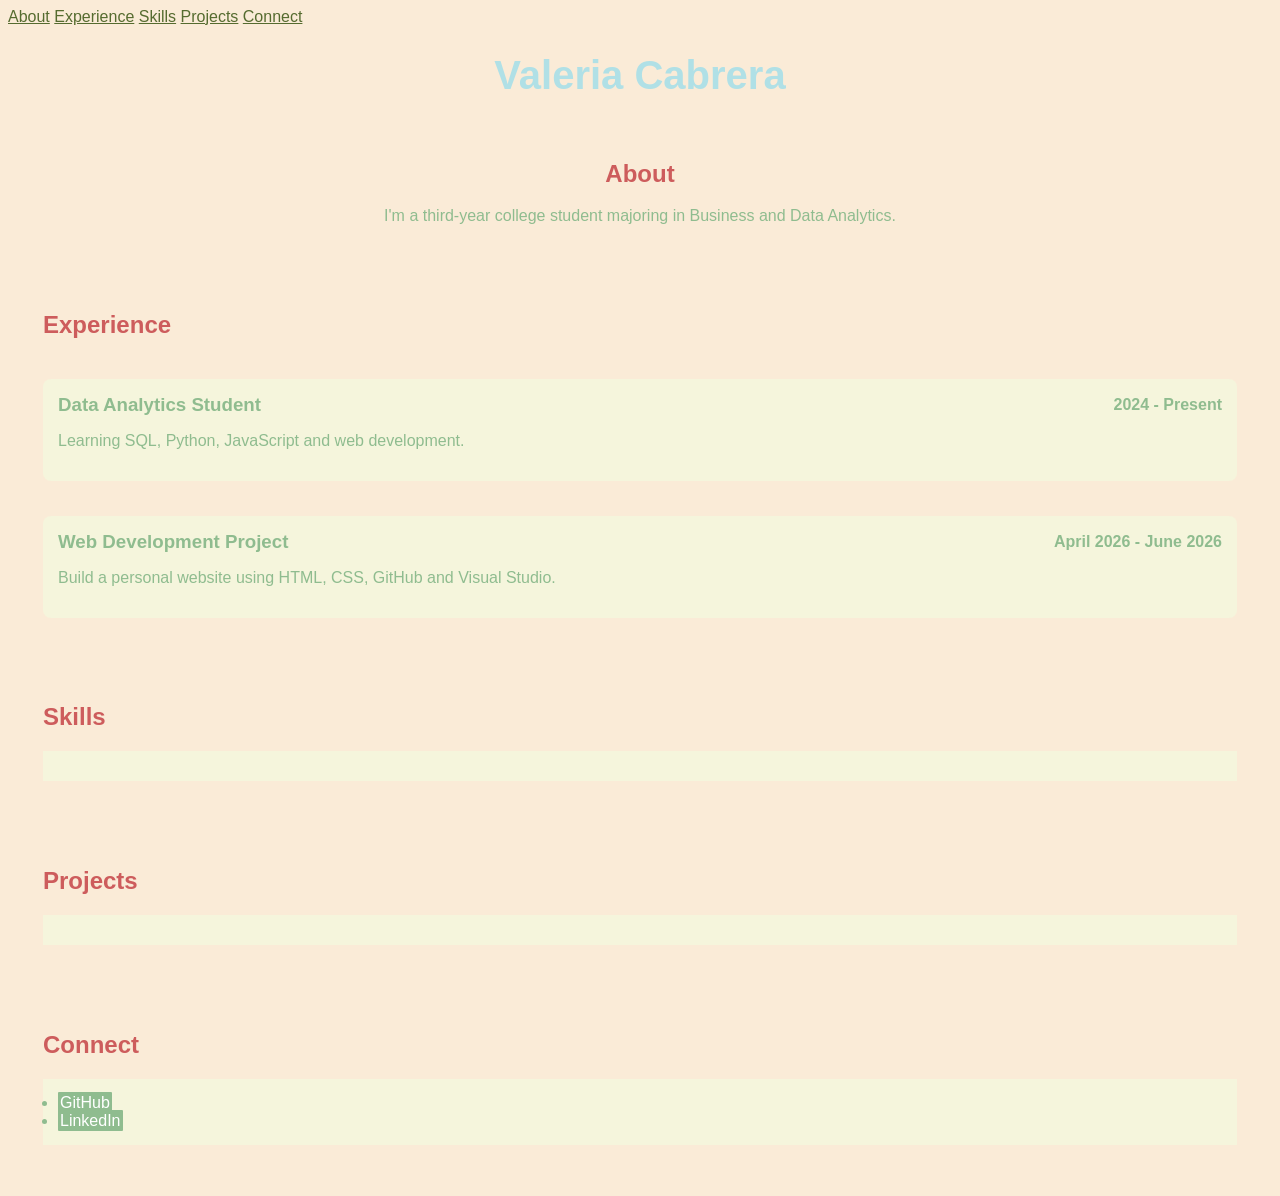
==== index.html @ 8f013e88 "Merge branch 'main' into lesson-6" ====
<!DOCTYPE html>
<html lang="en">
<head>
    <link rel="stylesheet" href="css/index.css">
    <title>Valeria Cabrera's Portfolio</title>
    <meta charset="UTF-8">
    <meta name="description" content="My personal webpage">
</head>

<body>
    <header> 
    <nav>
        <a href="#about">About</a>
        <a href="#experience">Experience</a>
        <a href="#skills">Skills</a>
        <a href="#projects">Projects</a>
        <a href="#connect">Connect</a>
    </nav>
    </header>

    <h1>Valeria Cabrera </h1>

    <section id="about"> 
        <h2>About</h2>
        <p> 
            I'm a third-year college student majoring in Business and Data Analytics.
        </p>
    </section> 
   

    <section id="experience">  
        <h2>Experience</h2>
        <div class="job">
            <div class="job-header">
                <h3>Data Analytics Student</h3>
                <span>2024 - Present</span>
            </div>
            <p>
                Learning SQL, Python, JavaScript and web development.
            </p>
        </div>
        <div class="job">
            <div class="job-header">
                <h3>Web Development Project</h3>
                <span>April 2026 - June 2026</span>
            </div>
            <p>
                Build a personal website using HTML, CSS, GitHub and Visual Studio.
            </p>
        </div>
    </section>

    <section id="skills">
        <h2>Skills</h2>
        <ul></ul>
    </section>

    <section id="projects">
        <h2>Projects</h2>
        <ul></ul>
    </section>

    <section id="connect"> 
        <h2>Connect</h2>
        <ul>
            <li><a href="https://github.com/valeCab">GitHub</a></li>
            <li><a href="https://www.linkedin.com/in/valeria-cabrera-pacheco-833a4532a/">LinkedIn</a></li>
        </ul>
    </section>
</body>
</html>
---- css/index.css ----
body {
    background-color: antiquewhite;
    color: darkseagreen;
    font-family: Tahoma, sans-serif;
}

h1{
    color: powderblue;
    text-align: center;
    font-size: 40px;
}

h2{
    color: indianred;
}

section{
    margin: 20px;
    padding: 15px;
}

ul{
    background-color: beige;
    padding: 15px;
}

a{
    color: darkolivegreen;
}
#about {
    text-align: center;
}

#experience {
    padding: 15px;
    display: flex;
    flex-direction: column;
    gap: 20px;
}
.job {
    background-color: beige;
    padding: 15px;
    margin-bottom: 15px;
    border-radius: 8px;
}
.job-header{
    display: flex;
    justify-content: space-between;
    align-items: center;
}
.job h3 {
    margin: 0;
}
.job span {
    font-weight: bold;
}

#connect a{
    text-decoration: none;
    background-color: darkseagreen;
    color: white;
    padding: 2px;
    border-radius: 1px;
#connect ul{
    display: flex;
    gap: 15px;
    list-style: none;
    padding: 0;
}

#skills ul {
    display: flex;
    gap: 15px;
    list-style: none;
    padding: 0;
    flex-wrap: wrap;
}

#skills li {
    padding: 10px;
    border-radius: 8px;
}
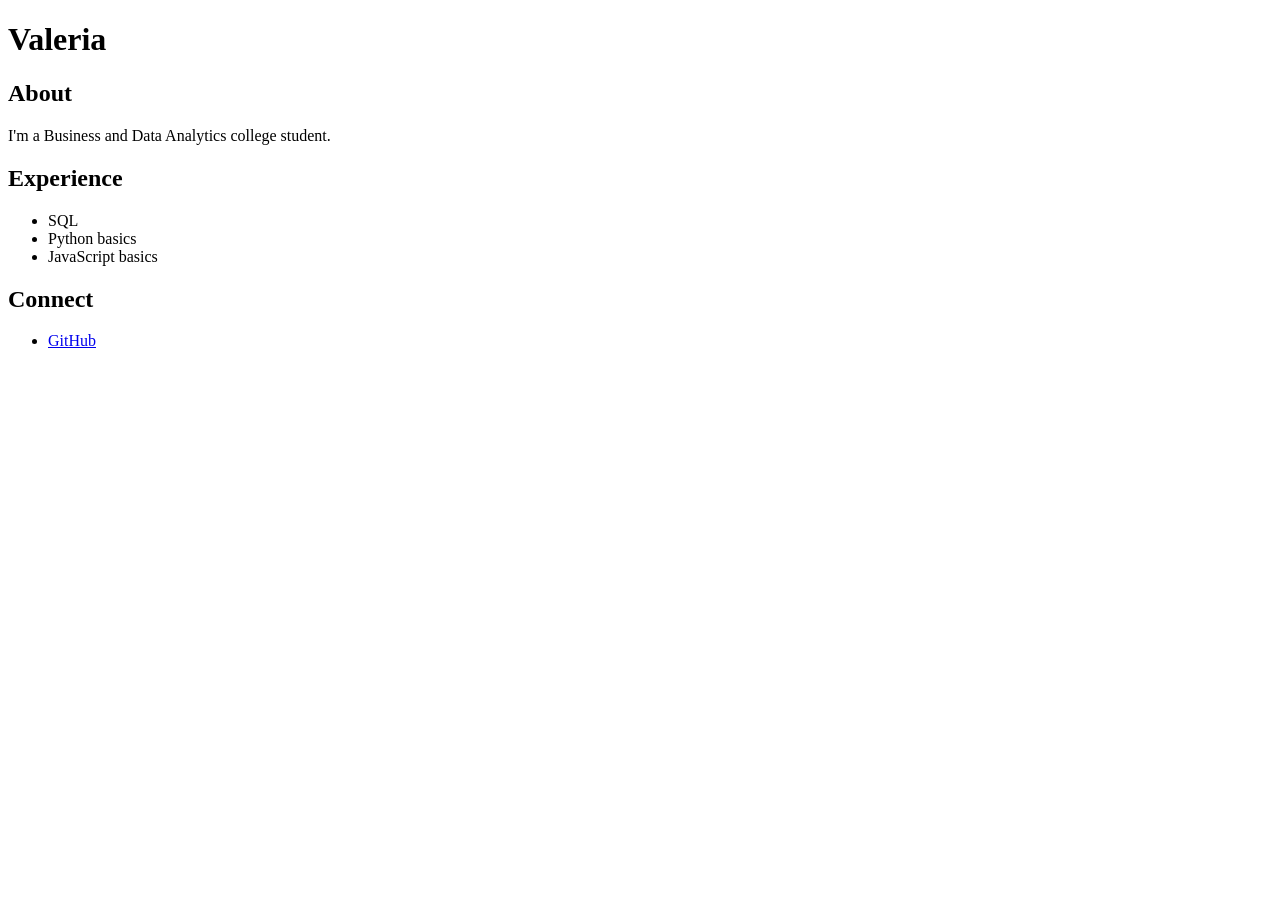
==== commit 9e62b3f1: "Merge pull request #2 from valeCab/lesson-5 added html assignment" ====
--- a/index.html
+++ b/index.html
@@ -1,70 +1,34 @@
 <!DOCTYPE html>
 <html lang="en">
 <head>
-    <link rel="stylesheet" href="css/index.css">
     <title>Valeria Cabrera's Portfolio</title>
     <meta charset="UTF-8">
     <meta name="description" content="My personal webpage">
 </head>
 
 <body>
-    <header> 
-    <nav>
-        <a href="#about">About</a>
-        <a href="#experience">Experience</a>
-        <a href="#skills">Skills</a>
-        <a href="#projects">Projects</a>
-        <a href="#connect">Connect</a>
-    </nav>
-    </header>
+    <h1>Valeria</h1>
 
-    <h1>Valeria Cabrera </h1>
-
-    <section id="about"> 
+    <section id="About"> </section>
         <h2>About</h2>
         <p> 
-            I'm a third-year college student majoring in Business and Data Analytics.
+            I'm a Business and Data Analytics college student.
         </p>
     </section> 
    
-
-    <section id="experience">  
+    <section id="Experience">  
         <h2>Experience</h2>
-        <div class="job">
-            <div class="job-header">
-                <h3>Data Analytics Student</h3>
-                <span>2024 - Present</span>
-            </div>
-            <p>
-                Learning SQL, Python, JavaScript and web development.
-            </p>
-        </div>
-        <div class="job">
-            <div class="job-header">
-                <h3>Web Development Project</h3>
-                <span>April 2026 - June 2026</span>
-            </div>
-            <p>
-                Build a personal website using HTML, CSS, GitHub and Visual Studio.
-            </p>
-        </div>
+        <ul>
+            <li>SQL</li>
+            <li>Python basics</li>
+            <li>JavaScript basics</li>
+        </ul>
     </section>
 
-    <section id="skills">
-        <h2>Skills</h2>
-        <ul></ul>
-    </section>
-
-    <section id="projects">
-        <h2>Projects</h2>
-        <ul></ul>
-    </section>
-
-    <section id="connect"> 
+    <section id="Connect"> 
         <h2>Connect</h2>
         <ul>
             <li><a href="https://github.com/valeCab">GitHub</a></li>
-            <li><a href="https://www.linkedin.com/in/valeria-cabrera-pacheco-833a4532a/">LinkedIn</a></li>
         </ul>
     </section>
 </body>
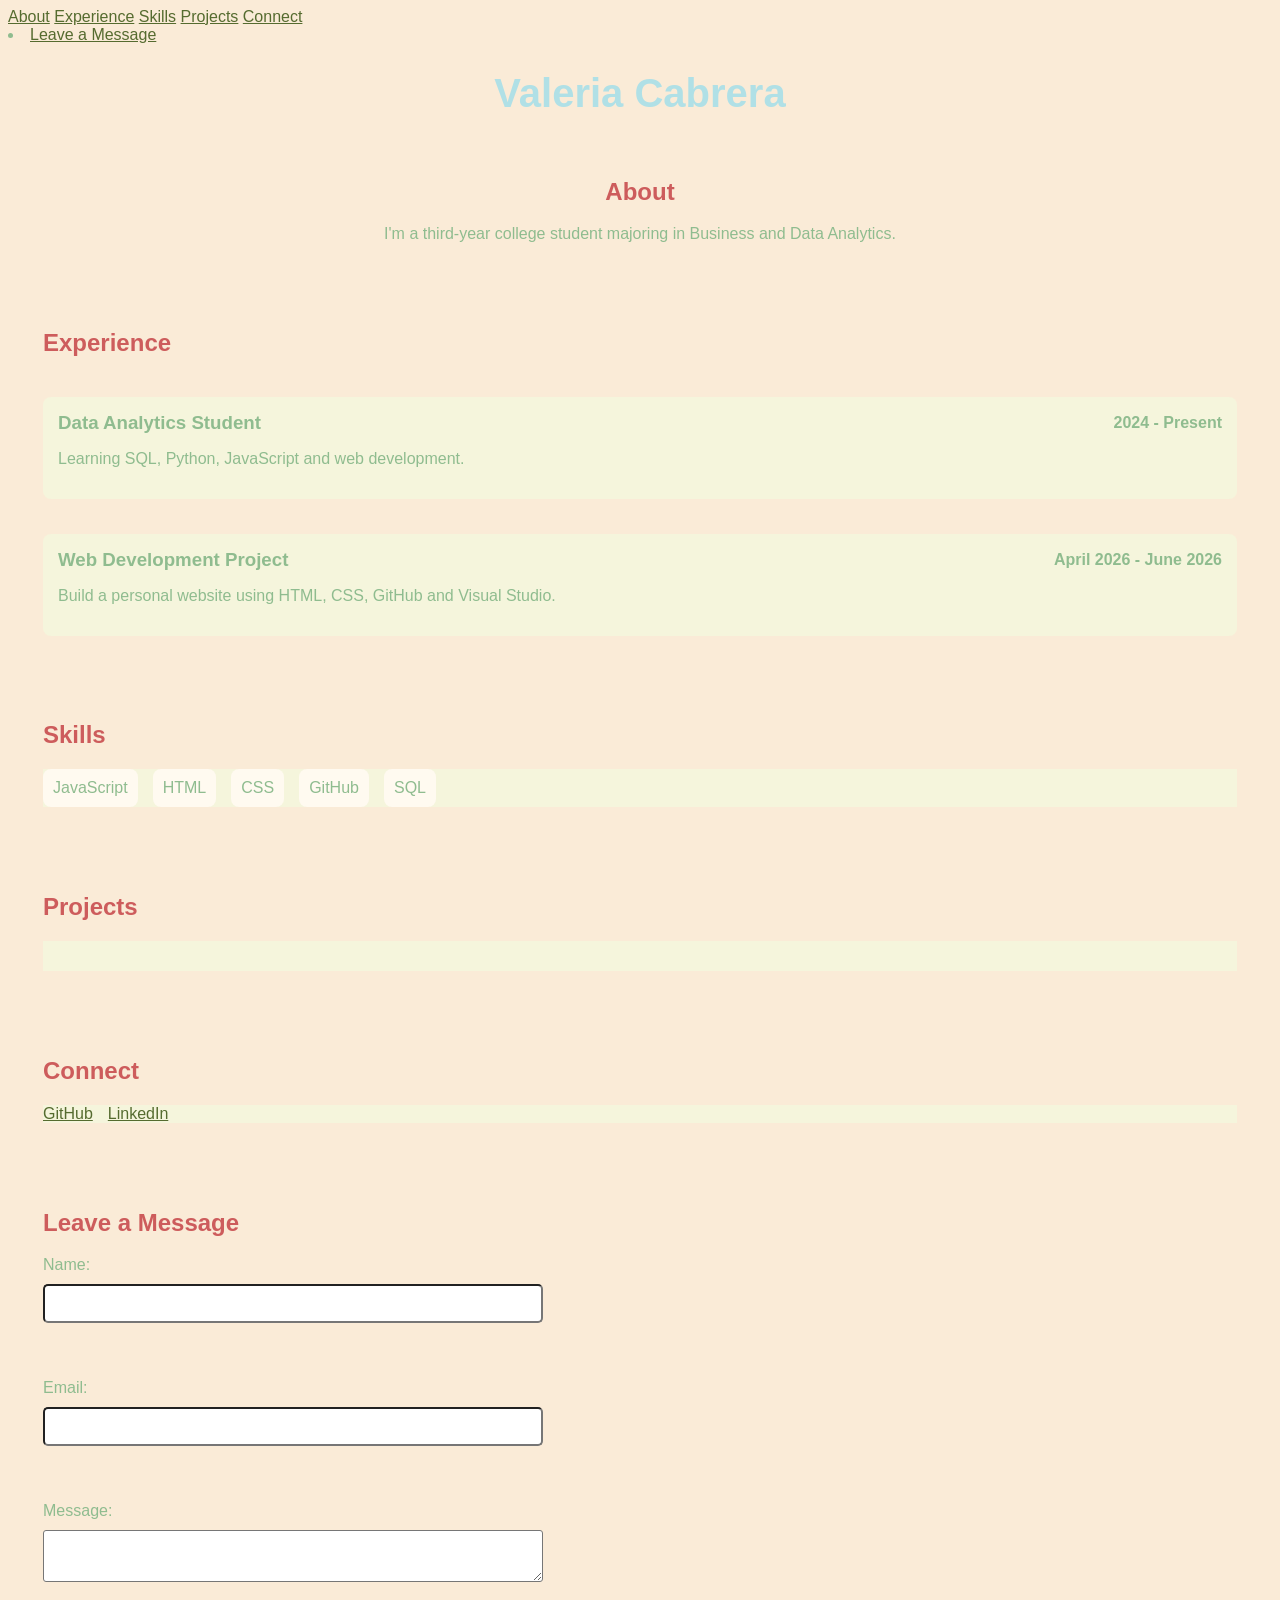
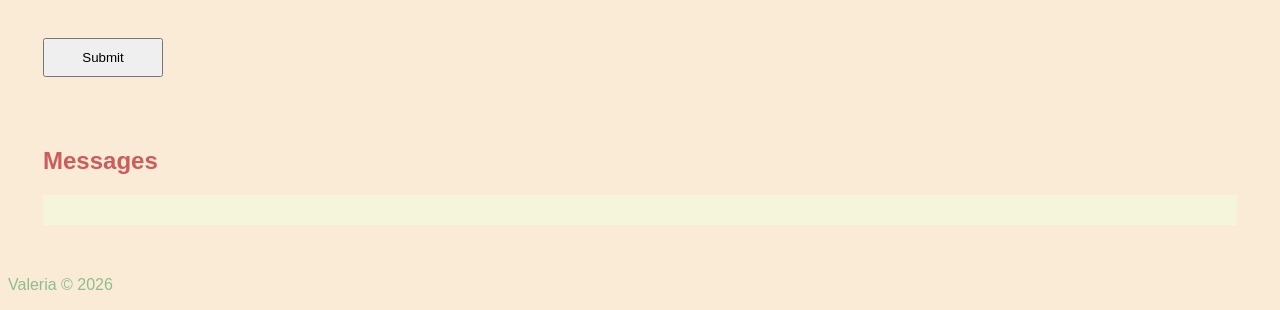
==== commit 6469705c: "form and message section added" ====
--- a/index.html
+++ b/index.html
@@ -1,35 +1,103 @@
 <!DOCTYPE html>
 <html lang="en">
 <head>
+    <link rel="stylesheet" href="css/index.css">
     <title>Valeria Cabrera's Portfolio</title>
     <meta charset="UTF-8">
     <meta name="description" content="My personal webpage">
+    <meta name="viewport" content="width=device-width,initial-scale=1.0">
 </head>
 
 <body>
-    <h1>Valeria</h1>
+    <header> 
+    <nav>
+        <a href="#about">About</a>
+        <a href="#experience">Experience</a>
+        <a href="#skills">Skills</a>
+        <a href="#projects">Projects</a>
+        <a href="#connect">Connect</a>
+        <li><a href="#leave-message">Leave a Message</a></li>
+    </nav>
+    </header>
 
-    <section id="About"> </section>
+    <h1>Valeria Cabrera </h1>
+
+    <section id="about"> 
         <h2>About</h2>
         <p> 
-            I'm a Business and Data Analytics college student.
+            I'm a third-year college student majoring in Business and Data Analytics.
         </p>
     </section> 
-   
-    <section id="Experience">  
+
+    <section id="experience">  
         <h2>Experience</h2>
+        <div class="job">
+            <div class="job-header">
+                <h3>Data Analytics Student</h3>
+                <span>2024 - Present</span>
+            </div>
+            <p>
+                Learning SQL, Python, JavaScript and web development.
+            </p>
+        </div>
+        <div class="job">
+            <div class="job-header">
+                <h3>Web Development Project</h3>
+                <span>April 2026 - June 2026</span>
+            </div>
+            <p>
+                Build a personal website using HTML, CSS, GitHub and Visual Studio.
+            </p>
+        </div>
+    </section>
+
+    <section id="skills">
+        <h2>Skills</h2>
+        <ul></ul>
+    </section>
+
+    <section id="projects">
+        <h2>Projects</h2>
+        <ul></ul>
+    </section>
+ 
+    <section id="connect"> 
+        <h2>Connect</h2>
         <ul>
-            <li>SQL</li>
-            <li>Python basics</li>
-            <li>JavaScript basics</li>
+            <li><a href="https://github.com/valeCab">GitHub</a></li>
+            <li><a href="https://www.linkedin.com/in/valeria-cabrera-pacheco-833a4532a/">LinkedIn</a></li>
         </ul>
     </section>
 
-    <section id="Connect"> 
-        <h2>Connect</h2>
-        <ul>
-            <li><a href="https://github.com/valeCab">GitHub</a></li>
-        </ul>
+    <section id="leave-message">
+        <h2>Leave a Message</h2>
+
+        <form name="leave_message">
+
+            <label for="usersName">Name:</label>
+            <input type="text" name="usersName" required>
+
+            <br><br>
+
+            <label for="usersEmail">Email:</label>
+            <input type="email" name="usersEmail" required>
+
+            <br><br>
+
+            <label for="usersMessage">Message:</label>
+            <textarea name="usersMessage" required></textarea>
+
+            <br><br>
+
+            <button type="submit">Submit</button>
+        </form>
     </section>
+
+    <section id="messages">
+        <h2>Messages</h2>
+        <ul></ul>
+    </section>
+
+<script src="js/index.js"></script>
 </body>
 </html>
--- a/css/index.css
+++ b/css/index.css
@@ -0,0 +1,104 @@
+body {
+    background-color: antiquewhite;
+    color: darkseagreen;
+    font-family: Tahoma, sans-serif;
+}
+
+h1{
+    color: powderblue;
+    text-align: center;
+    font-size: 40px;
+}
+
+h2{
+    color: indianred;
+}
+
+section{
+    margin: 20px;
+    padding: 15px;
+}
+
+ul{
+    background-color: beige;
+    padding: 15px;
+}
+
+a{
+    color: darkolivegreen;
+}
+#about {
+    text-align: center;
+}
+
+#experience {
+    display: flex;
+    flex-direction: column;
+    gap: 20px;
+}
+.job {
+    background-color: beige;
+    padding: 15px;
+    margin-bottom: 15px;
+    border-radius: 8px;
+}
+.job-header{
+    display: flex;
+    justify-content: space-between;
+    align-items: center;
+}
+.job h3 {
+    margin: 0;
+}
+.job span {
+    font-weight: bold;
+}
+
+#connect ul{
+    display: flex;
+    gap: 15px;
+    list-style: none;
+    padding: 0;
+}
+
+#skills ul {
+    display: flex;
+    gap: 15px;
+    list-style: none;
+    padding: 0;
+    flex-wrap: wrap;
+}
+
+#skills li {
+    background-color: floralwhite;
+    padding: 10px;
+    border-radius: 8px;
+}
+
+#footer {
+    text-align: center;
+    padding: 20px;
+    margin-top: 30px;
+}
+
+form {
+    display: flex;
+    flex-direction: column;
+    gap: 10px;
+    max-width: 500px;
+}
+
+input {
+    padding: 10px;
+    border-radius: 5px;
+}
+
+textarea {
+    padding: 10px;
+    border-radius: 3px;
+}
+
+button {
+    width: 120px;
+    padding: 10px;
+}
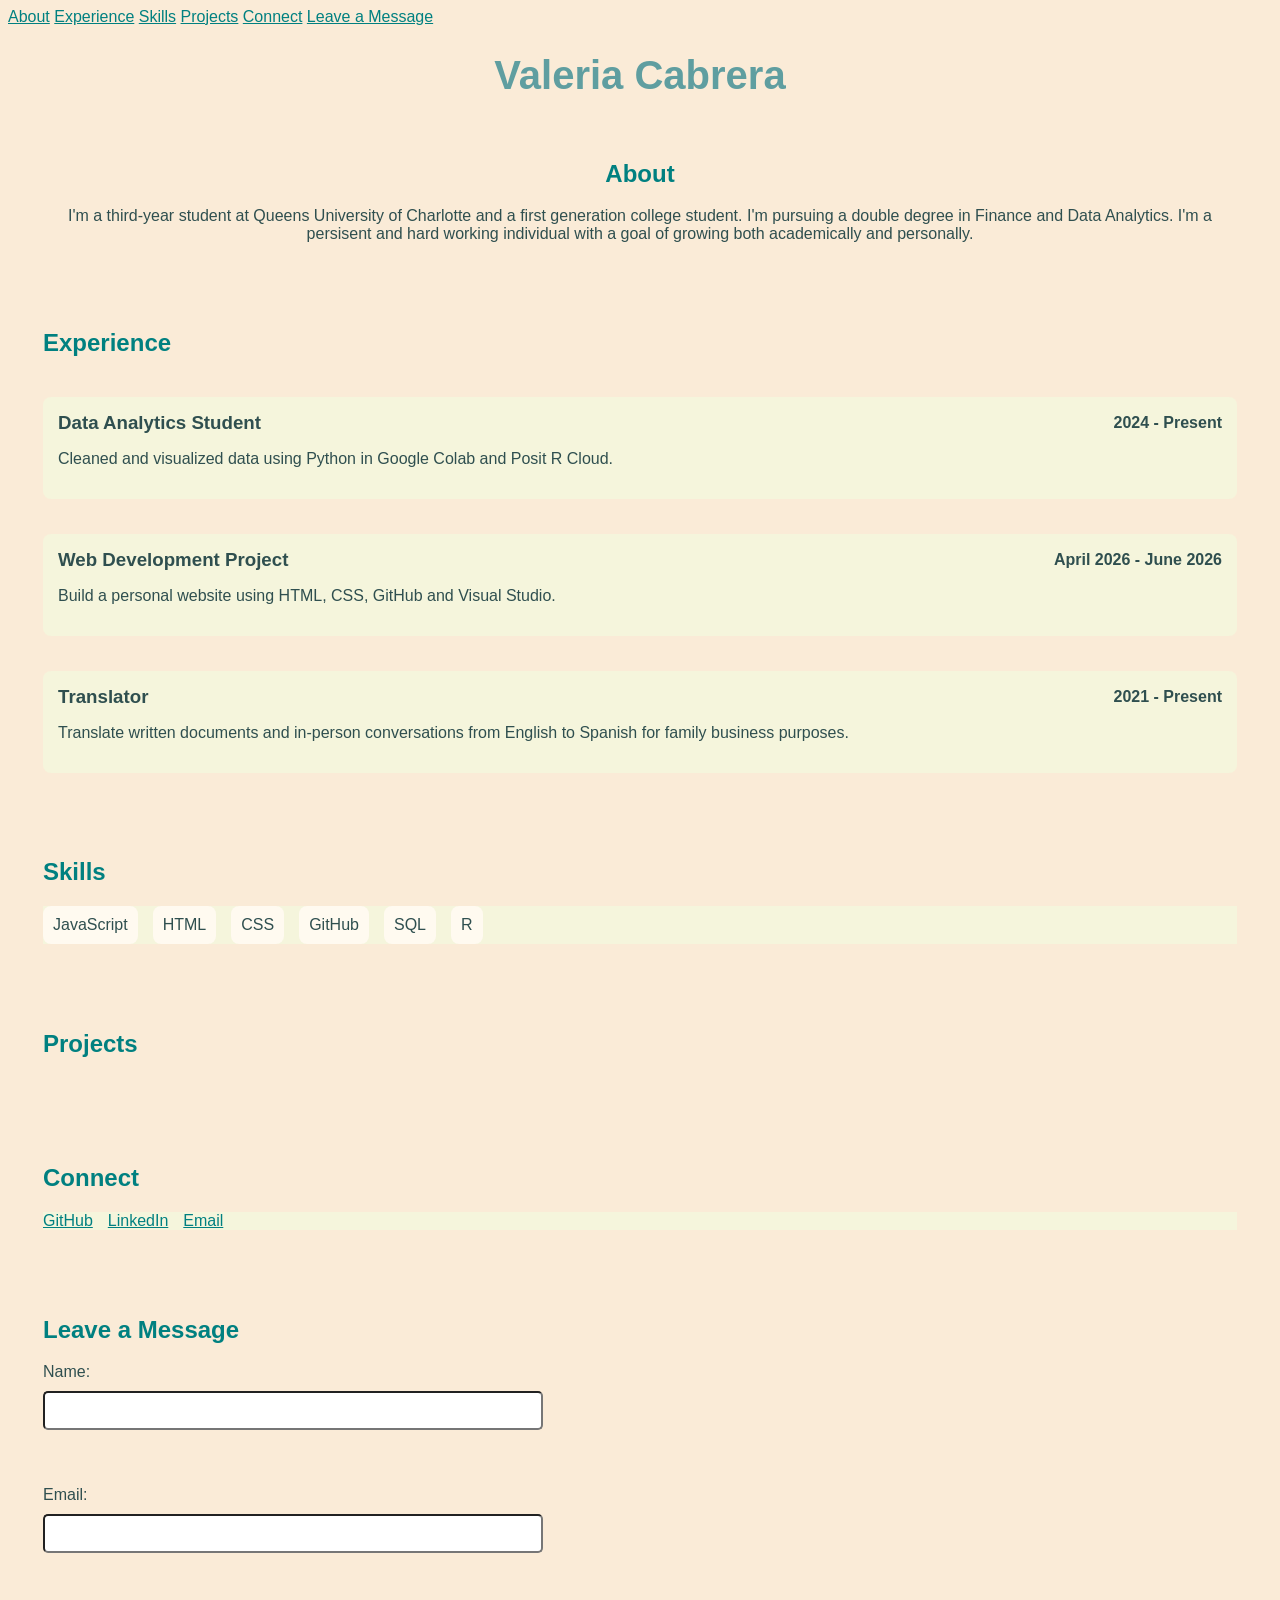
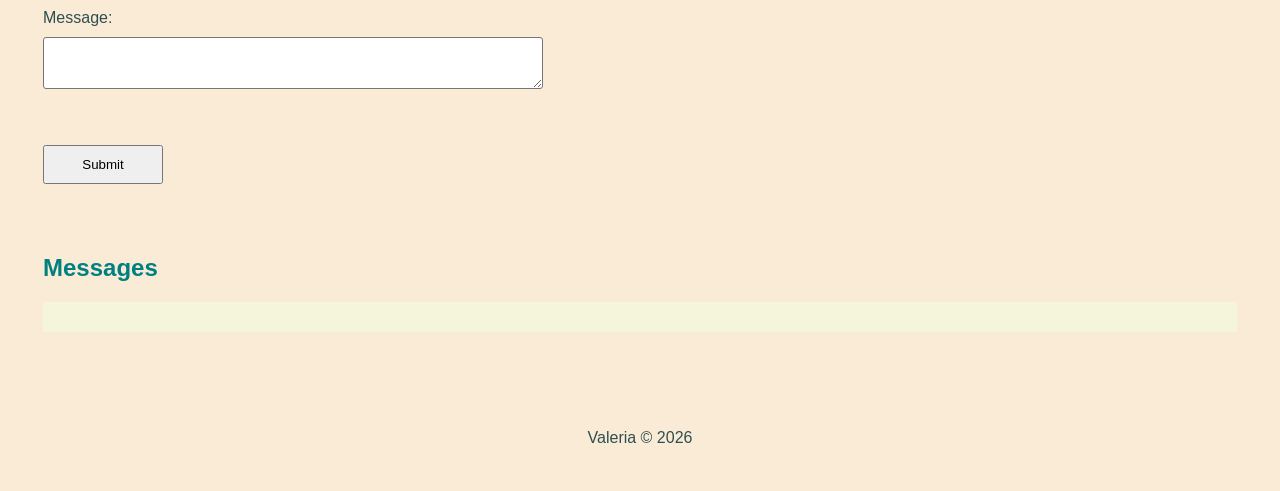
==== commit 29a6a0ad: "API fetch completed" ====
--- a/index.html
+++ b/index.html
@@ -16,7 +16,7 @@
         <a href="#skills">Skills</a>
         <a href="#projects">Projects</a>
         <a href="#connect">Connect</a>
-        <li><a href="#leave-message">Leave a Message</a></li>
+        <a href="#leave-message">Leave a Message</a>
     </nav>
     </header>
 
@@ -25,7 +25,7 @@
     <section id="about"> 
         <h2>About</h2>
         <p> 
-            I'm a third-year college student majoring in Business and Data Analytics.
+            I'm a third-year student at Queens University of Charlotte and a first generation college student. I'm pursuing a double degree in Finance and Data Analytics. I'm a persisent and hard working individual with a goal of growing both academically and personally.
         </p>
     </section> 
 
@@ -37,7 +37,7 @@
                 <span>2024 - Present</span>
             </div>
             <p>
-                Learning SQL, Python, JavaScript and web development.
+                Cleaned and visualized data using Python in Google Colab and Posit R Cloud.  
             </p>
         </div>
         <div class="job">
@@ -47,6 +47,15 @@
             </div>
             <p>
                 Build a personal website using HTML, CSS, GitHub and Visual Studio.
+            </p>
+        </div>
+        <div class="job">
+            <div class="job-header">
+                <h3>Translator</h3>
+                <span>2021 - Present </span>
+            </div>
+            <p>
+                Translate written documents and in-person conversations from English to Spanish for family business purposes.
             </p>
         </div>
     </section>
@@ -66,6 +75,7 @@
         <ul>
             <li><a href="https://github.com/valeCab">GitHub</a></li>
             <li><a href="https://www.linkedin.com/in/valeria-cabrera-pacheco-833a4532a/">LinkedIn</a></li>
+            <a href="mailto:valeria.cabrerapacheco18@gmail.com">Email</a>
         </ul>
     </section>
 
--- a/css/index.css
+++ b/css/index.css
@@ -1,17 +1,17 @@
 body {
     background-color: antiquewhite;
-    color: darkseagreen;
+    color: darkslategray;
     font-family: Tahoma, sans-serif;
 }
 
 h1{
-    color: powderblue;
+    color: cadetblue;
     text-align: center;
     font-size: 40px;
 }
 
 h2{
-    color: indianred;
+    color: teal;
 }
 
 section{
@@ -25,7 +25,7 @@
 }
 
 a{
-    color: darkolivegreen;
+    color: teal;
 }
 #about {
     text-align: center;
@@ -75,7 +75,7 @@
     border-radius: 8px;
 }
 
-#footer {
+footer {
     text-align: center;
     padding: 20px;
     margin-top: 30px;
@@ -101,4 +101,18 @@
 button {
     width: 120px;
     padding: 10px;
-}+}
+
+#projects ul {
+    display: flex;
+    flex-wrap: wrap;
+    gap: 15px;
+    list-style: none;
+    padding: 0;
+}
+
+#projects li {
+    background-color:floralwhite;
+    padding: 10px;
+    border-radius: 8px;
+}
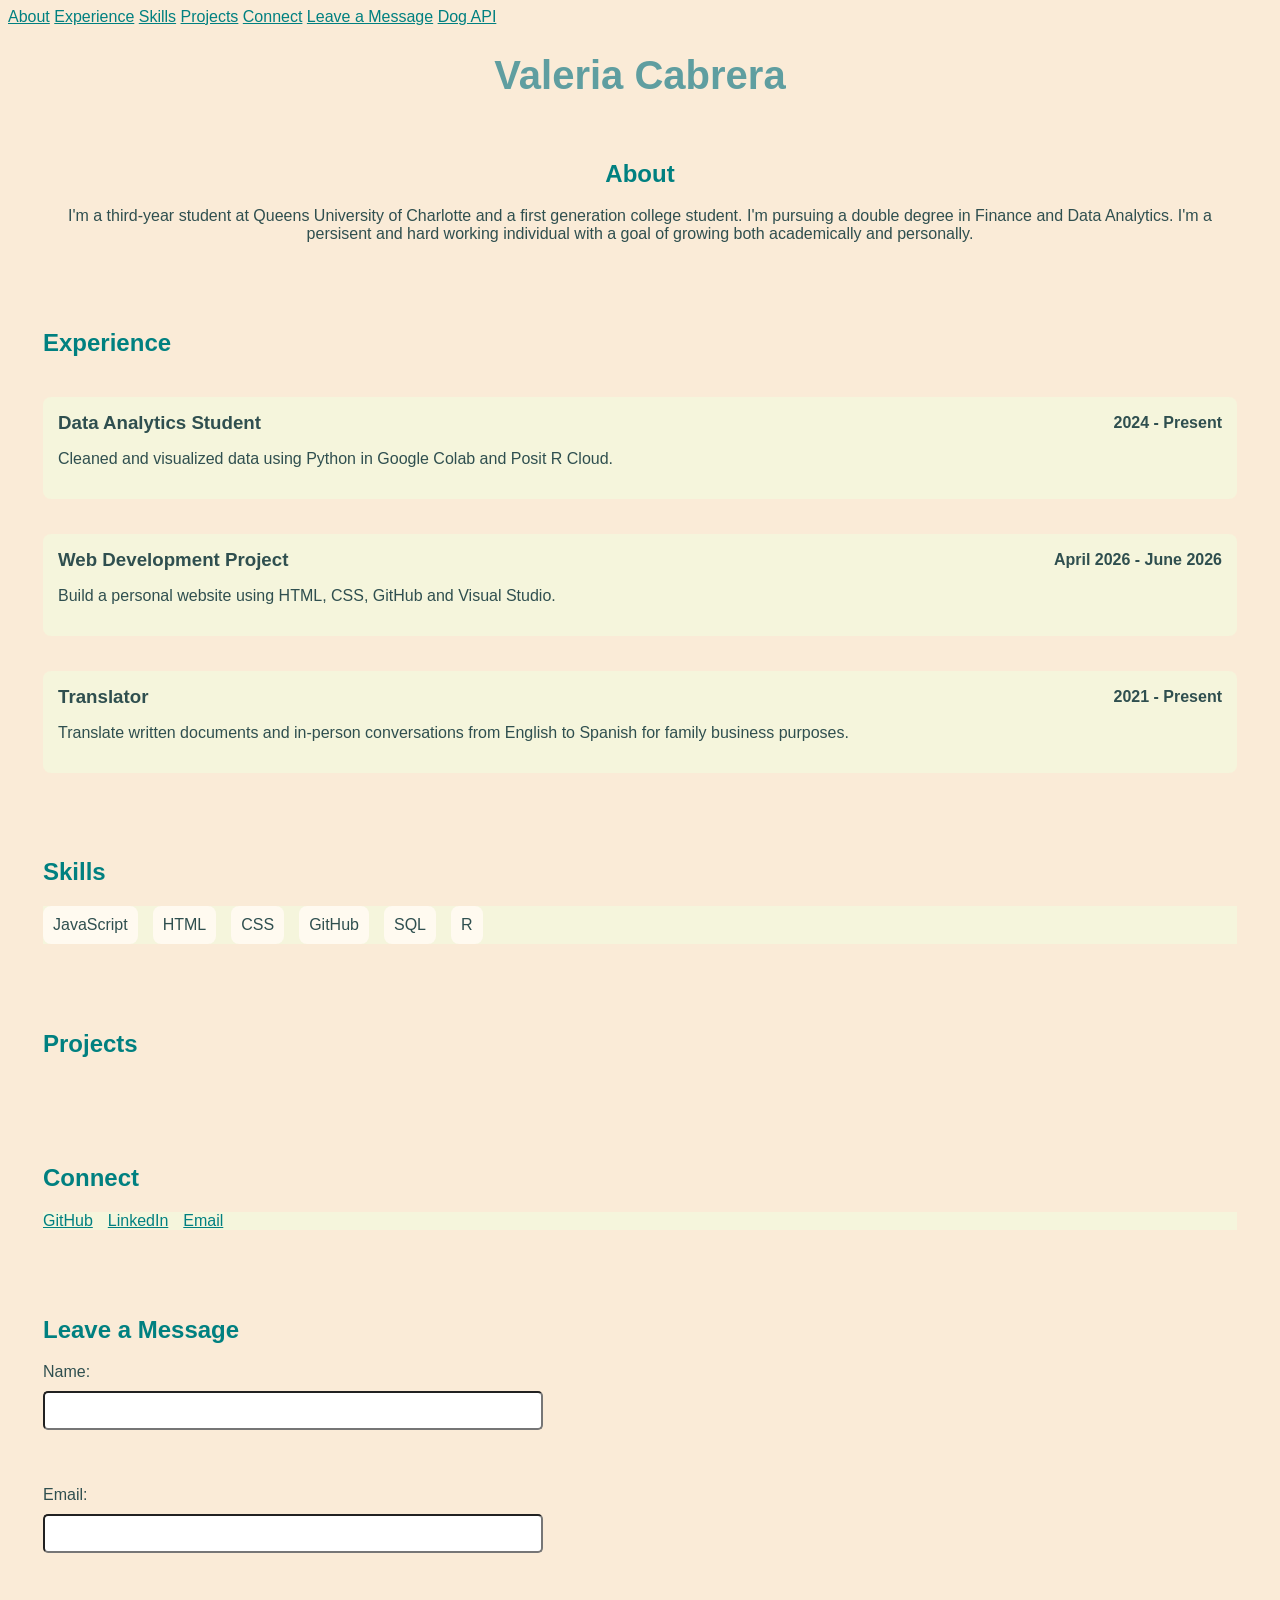
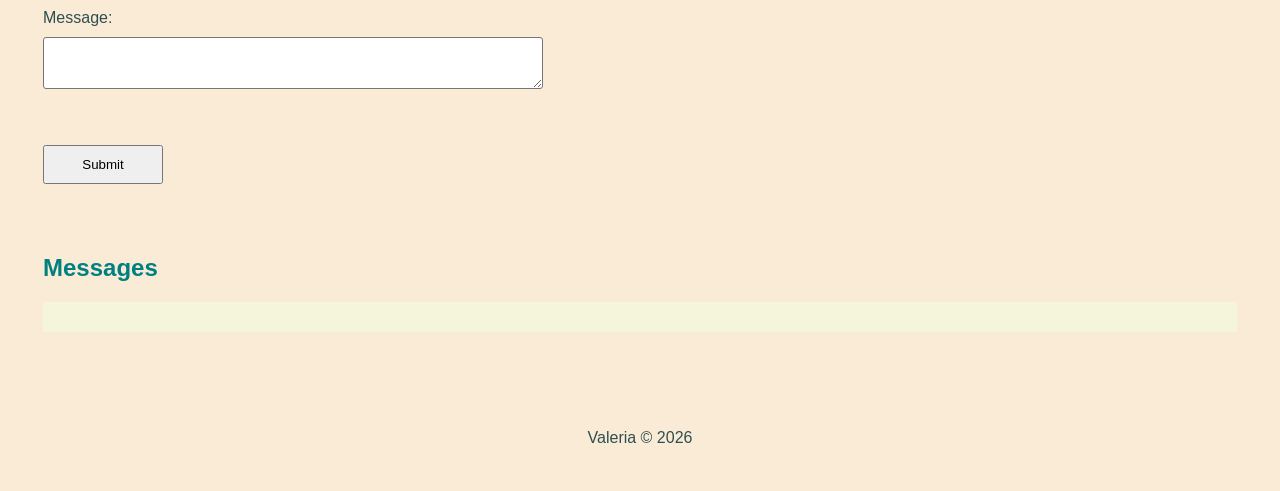
==== commit 015ba6fe: "added open api page" ====
--- a/index.html
+++ b/index.html
@@ -17,6 +17,7 @@
         <a href="#projects">Projects</a>
         <a href="#connect">Connect</a>
         <a href="#leave-message">Leave a Message</a>
+        <a href="openapi.html">Dog API</a>
     </nav>
     </header>
 
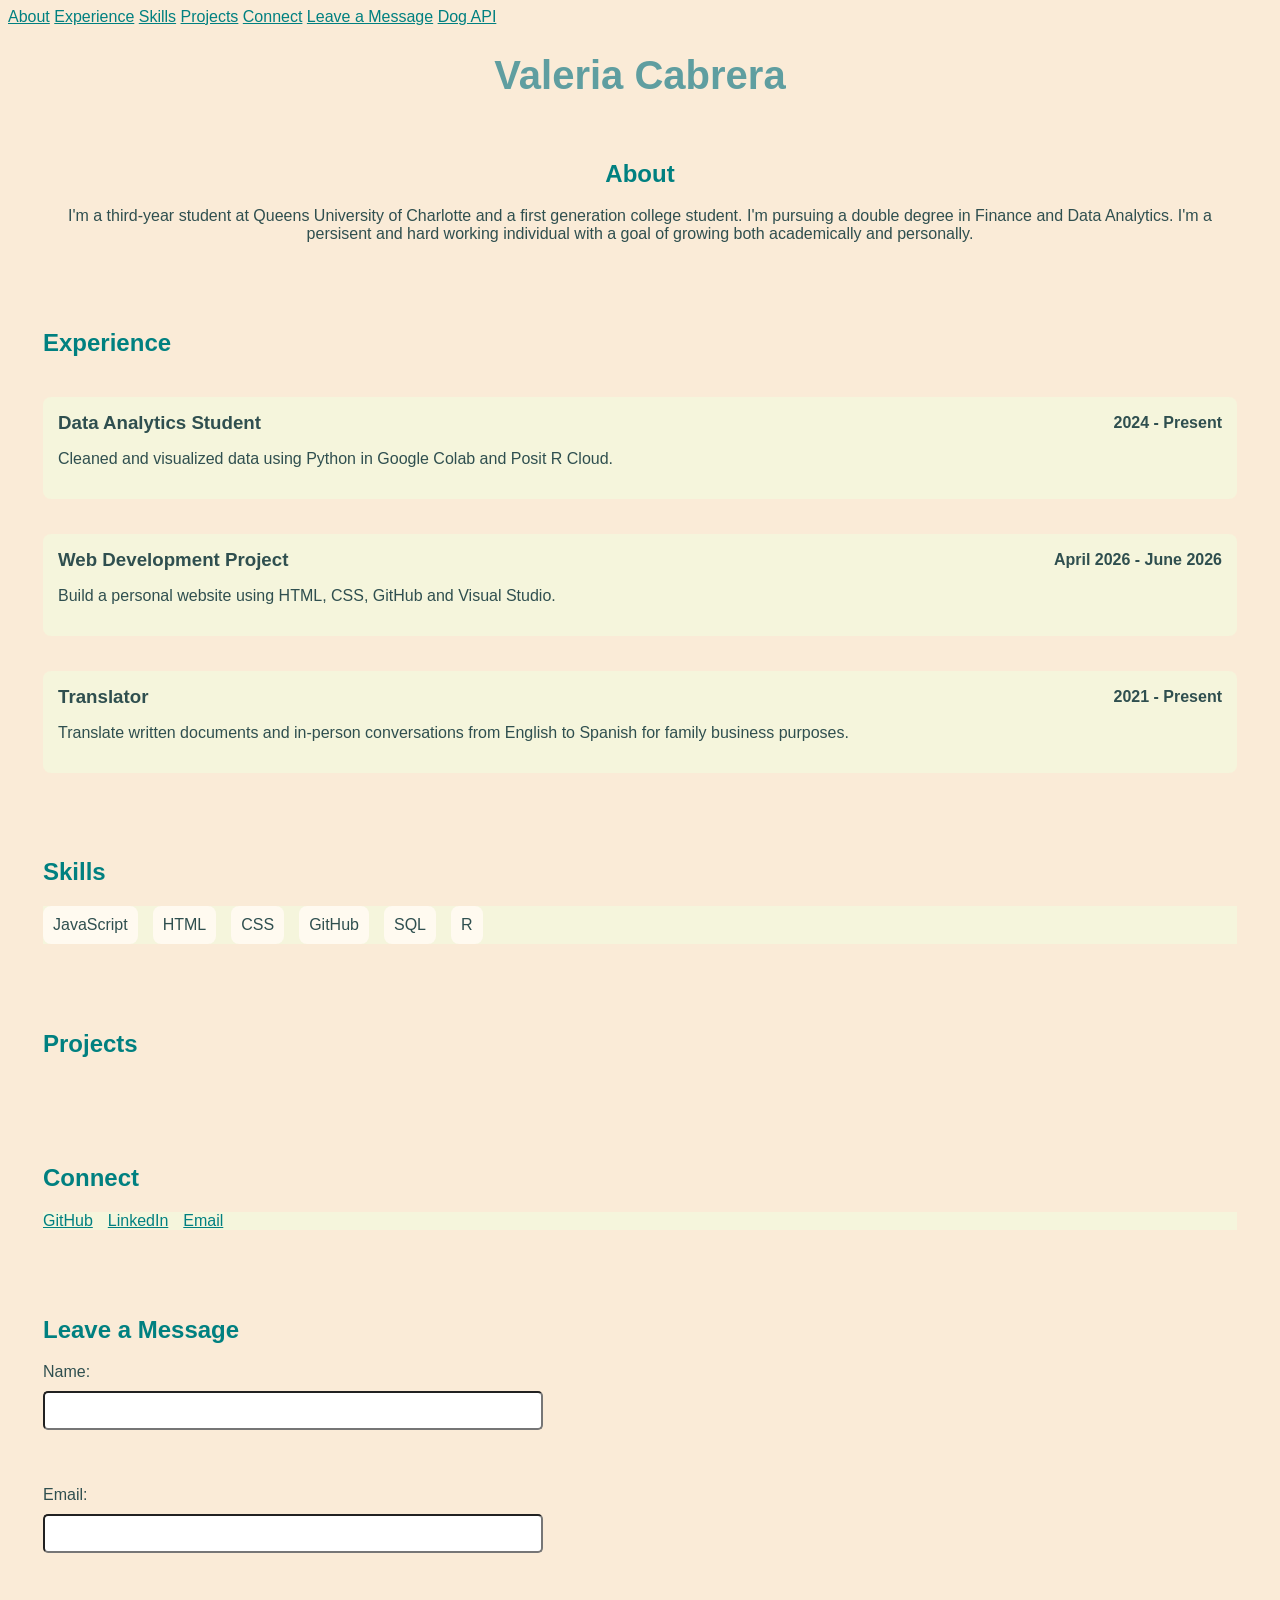
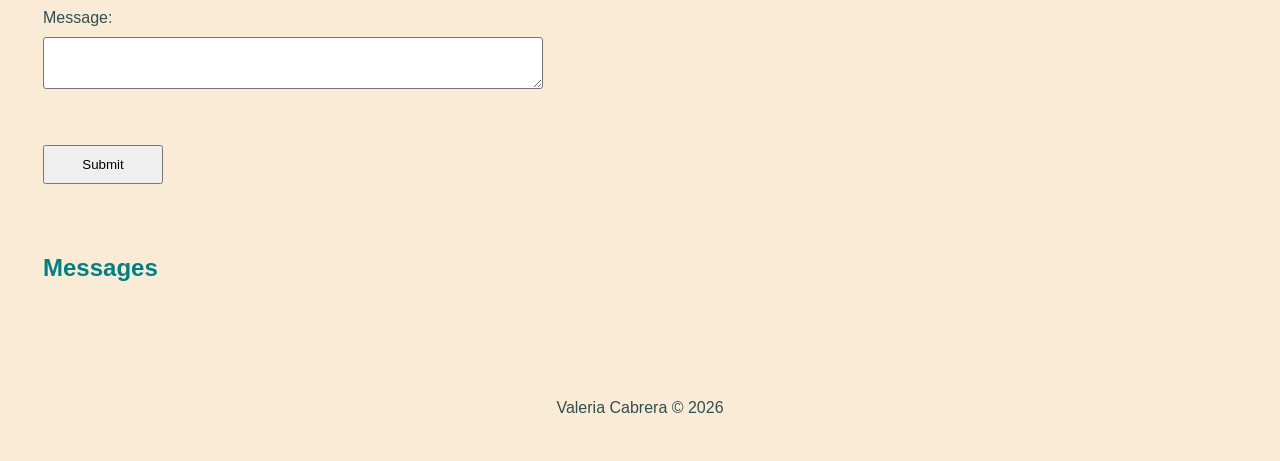
==== commit ca02d51d: "finishing touches" ====
--- a/index.html
+++ b/index.html
@@ -76,7 +76,7 @@
         <ul>
             <li><a href="https://github.com/valeCab">GitHub</a></li>
             <li><a href="https://www.linkedin.com/in/valeria-cabrera-pacheco-833a4532a/">LinkedIn</a></li>
-            <a href="mailto:valeria.cabrerapacheco18@gmail.com">Email</a>
+            <li><a href="mailto:valeria.cabrerapacheco18@gmail.com">Email</a></li>
         </ul>
     </section>
 
--- a/css/index.css
+++ b/css/index.css
@@ -27,6 +27,7 @@
 a{
     color: teal;
 }
+
 #about {
     text-align: center;
 }
@@ -116,3 +117,17 @@
     padding: 10px;
     border-radius: 8px;
 }
+
+#messages ul {
+    display: flex;
+    flex-direction: column;
+    gap: 10px;
+    list-style: none;
+    padding: 0;
+}
+
+#messages li {
+    background-color: floralwhite;
+    padding: 10px;
+    border-radius: 8px;
+}
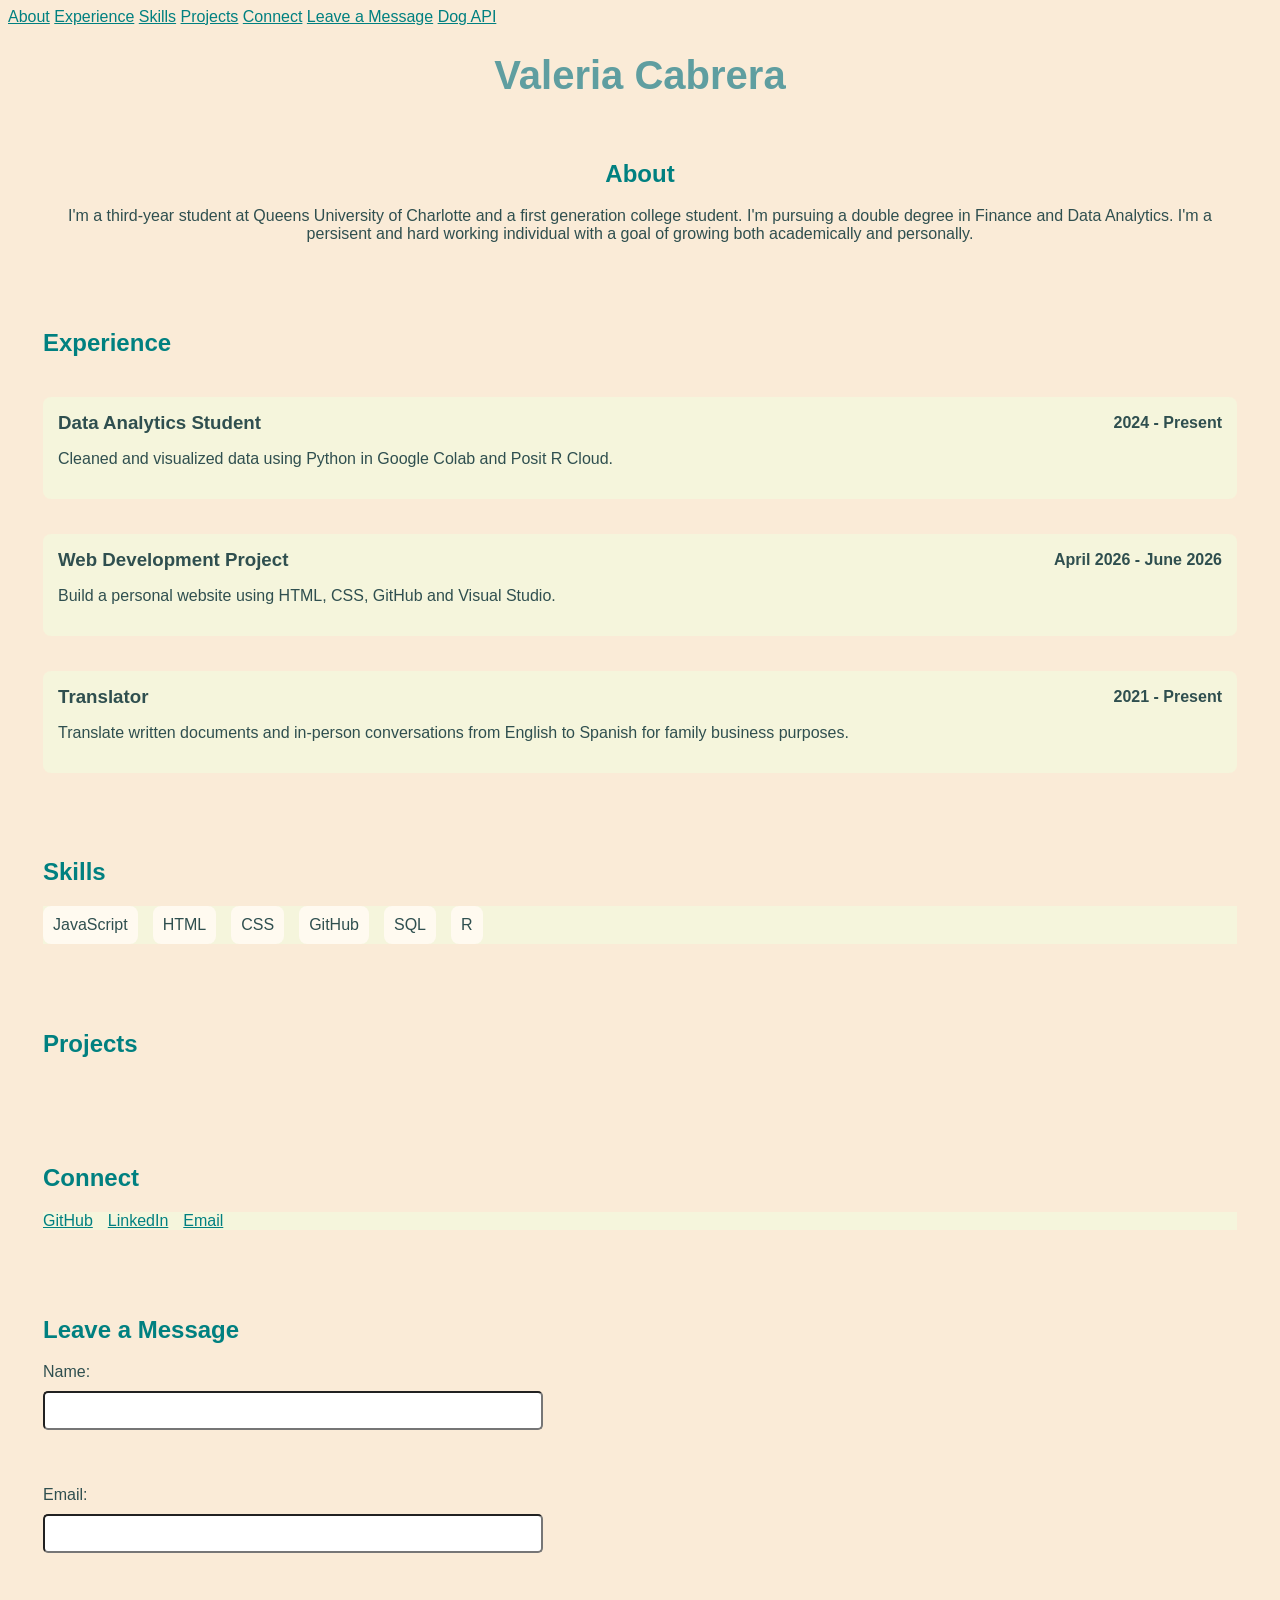
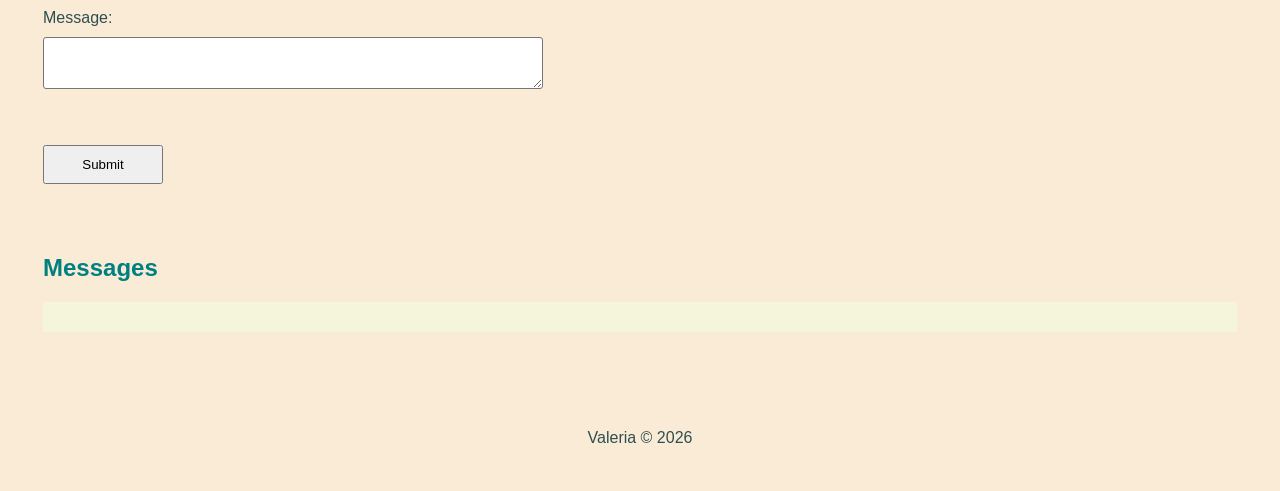
==== commit 9286de8d: "Merge pull request #7 from valeCab/lesson-10 added open api page" ====
--- a/index.html
+++ b/index.html
@@ -76,7 +76,7 @@
         <ul>
             <li><a href="https://github.com/valeCab">GitHub</a></li>
             <li><a href="https://www.linkedin.com/in/valeria-cabrera-pacheco-833a4532a/">LinkedIn</a></li>
-            <li><a href="mailto:valeria.cabrerapacheco18@gmail.com">Email</a></li>
+            <a href="mailto:valeria.cabrerapacheco18@gmail.com">Email</a>
         </ul>
     </section>
 
--- a/css/index.css
+++ b/css/index.css
@@ -117,17 +117,3 @@
     padding: 10px;
     border-radius: 8px;
 }
-
-#messages ul {
-    display: flex;
-    flex-direction: column;
-    gap: 10px;
-    list-style: none;
-    padding: 0;
-}
-
-#messages li {
-    background-color: floralwhite;
-    padding: 10px;
-    border-radius: 8px;
-}
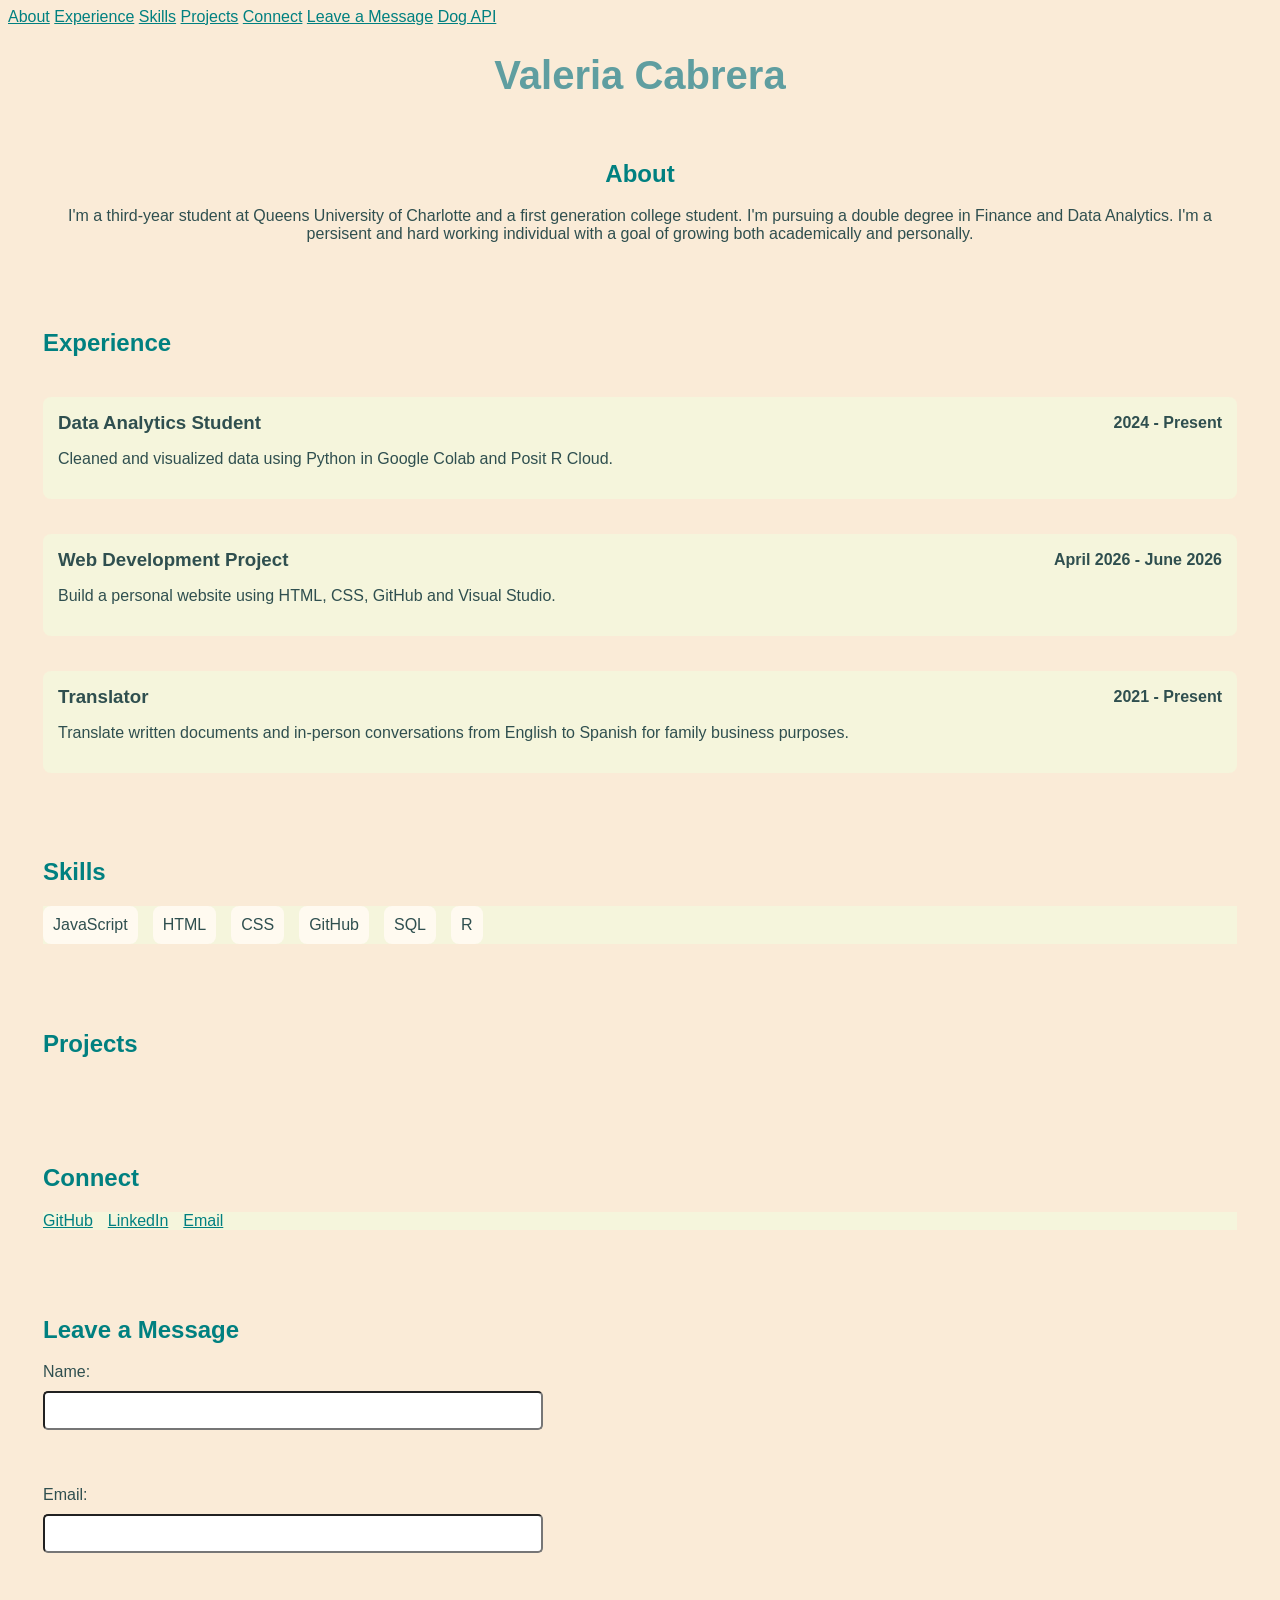
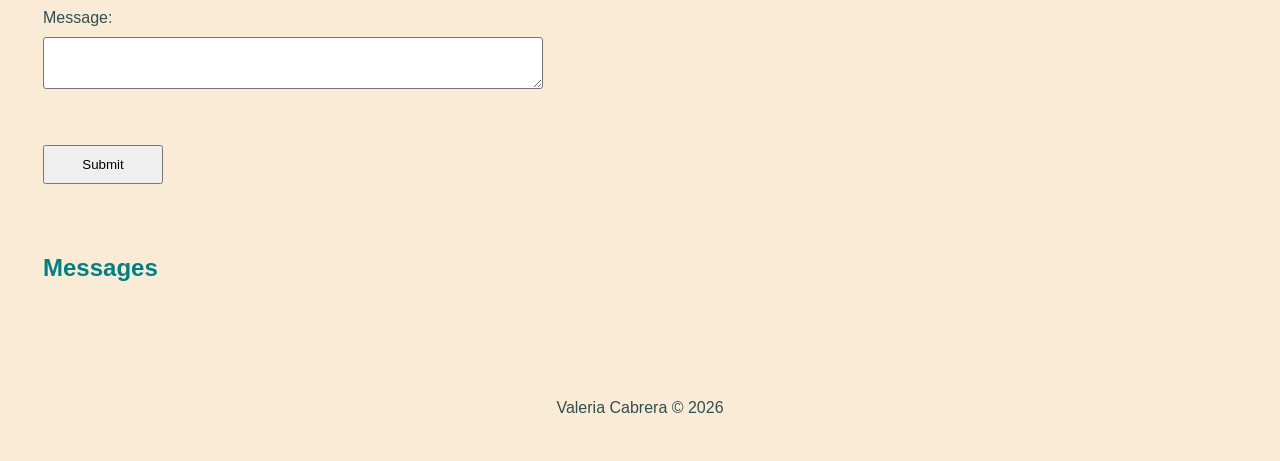
==== commit cec21f9c: "Merge pull request #8 from valeCab/lesson-10 finishing touches" ====
--- a/index.html
+++ b/index.html
@@ -76,7 +76,7 @@
         <ul>
             <li><a href="https://github.com/valeCab">GitHub</a></li>
             <li><a href="https://www.linkedin.com/in/valeria-cabrera-pacheco-833a4532a/">LinkedIn</a></li>
-            <a href="mailto:valeria.cabrerapacheco18@gmail.com">Email</a>
+            <li><a href="mailto:valeria.cabrerapacheco18@gmail.com">Email</a></li>
         </ul>
     </section>
 
--- a/css/index.css
+++ b/css/index.css
@@ -117,3 +117,17 @@
     padding: 10px;
     border-radius: 8px;
 }
+
+#messages ul {
+    display: flex;
+    flex-direction: column;
+    gap: 10px;
+    list-style: none;
+    padding: 0;
+}
+
+#messages li {
+    background-color: floralwhite;
+    padding: 10px;
+    border-radius: 8px;
+}
